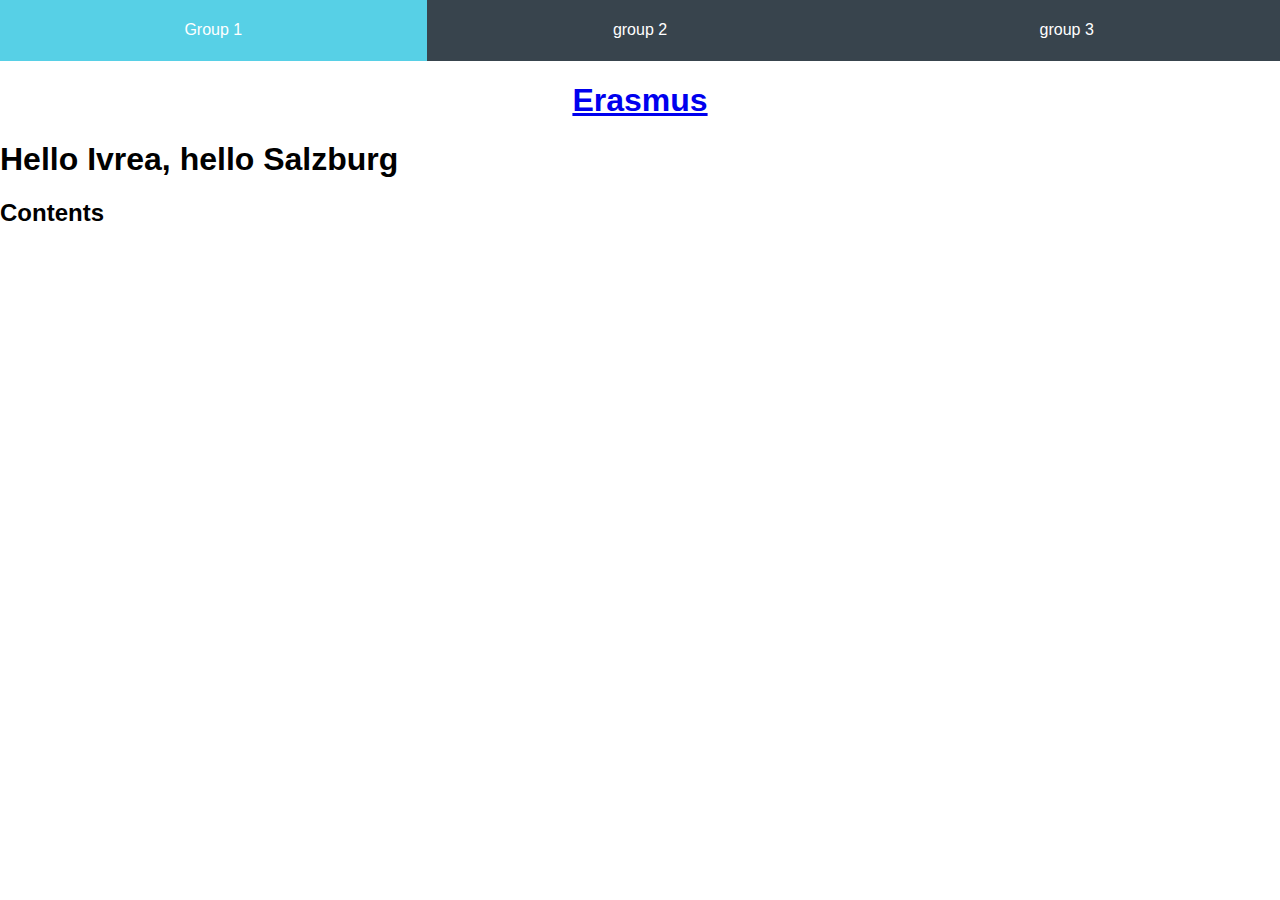
==== index.html @ 1d8cd61f "Total renaissance" ====
<!DOCTYPE html>
<html lang="en">
<head>
    
    <meta charset="UTF-8">
    <meta name="viewport" content="width=device-width, initial-scale=1.0">
    <title>Erasmus+</title>
    <link rel="stylesheet" href="Links Template/BarStyle.css">
    
</head>
<body>
    
    <ul>
        
        <li><a href="/SalzburgProjekt-main/SalzburgProjekt-group1/group1/ErasmusProject.html">Group 1</a></li>
        <li><a href="the 2nd group main">group 2 </a></li>   
        <li><a href="the 3th group main">group 3 </a></li>
              
            </div>
      </ul>
      <h1 class="titles"><a href="index.html">Erasmus</a></h1>
    <h1>Hello Ivrea, hello Salzburg</h1>
    <h2>Contents</h2>
    

</body>
</html>
---- Links Template/BarStyle.css ----
/*page links template*/
body {
  font-family: Arial, sans-serif;
  margin: 0;
  padding: 0;
 }
ul {
    list-style-type: none;
    margin: 0;
    padding: 0;
    overflow: hidden;
    background-color: #38444d; /* color to choose here */
    width: 100%;
  display: flex; 
  }
  
  li {
  flex: 1; 
 }
  
  li a, .dropbtn {
    display: block;
    color: white; /* color to choose here */
    text-align: center;
    padding: 5% 0;
    text-decoration: none;
  }
  
  li a:hover, .dropdown:hover .dropbtn {
    background-color: rgb(87, 208, 230); /* color to choose here */
    
    
  }
  
  li.dropdown {
    display: inline-block;
  }
  
  div.dropdown-content {
    display: none;
    width: 24.82%;
    position: absolute;
    background-color: #797070; /* color to choose here */
    min-width: 10%;
    
   
  }
  
  .dropdown-content a {
    color: black; /* color to choose here */
    padding: 20px 0;
    display: block;
    text-align: center;
    width: 100%;
  }
  
  .dropdown-content a:hover {
    background-color: #25a4c4; /* color to choose here */
    
  }
  
  .dropdown:hover .dropdown-content {
    display: block;
    padding: 12px ; 
  }
  div.contentbox{
    backdrop-filter: 10px; 
  }
 h1.titles{

    text-align: center;
}
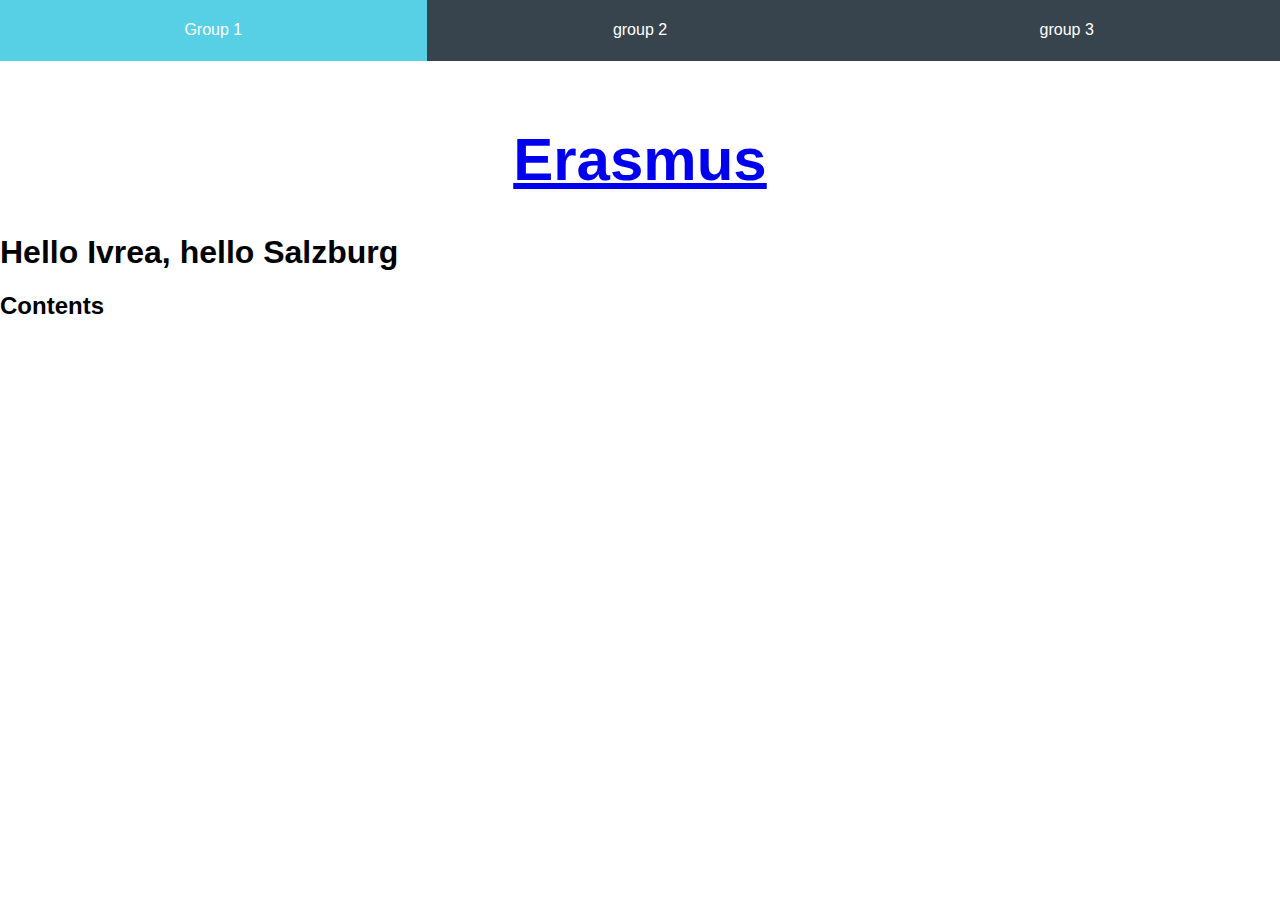
==== commit ff298ad4: "Update index.html" ====
--- a/index.html
+++ b/index.html
@@ -12,9 +12,9 @@
     
     <ul>
         
-        <li><a href="/SalzburgProjekt-main/SalzburgProjekt-group1/group1/ErasmusProject.html">Group 1</a></li>
-        <li><a href="the 2nd group main">group 2 </a></li>   
-        <li><a href="the 3th group main">group 3 </a></li>
+        <li><a href="../ErasmusPlus42-main/SalzburgProjekt-group1/ErasmusProject.html">Group 1</a></li>
+        <li><a href="../ErasmusPlus42-main/SalzburgProjekt-group2/Info2.html">group 2 </a></li>   
+        <li><a href="../ErasmusPlus42-main/SalzburgProjekt-group3/Group3.html">group 3 </a></li>
               
             </div>
       </ul>
--- a/Links Template/BarStyle.css
+++ b/Links Template/BarStyle.css
@@ -69,5 +69,9 @@
   }
  h1.titles{
 
-    text-align: center;
+      text-align: center;
+      font-family:Helvetica;
+      font-weight: Bold;
+      font-size: 60px;
+      margin-top: 5%;
 }
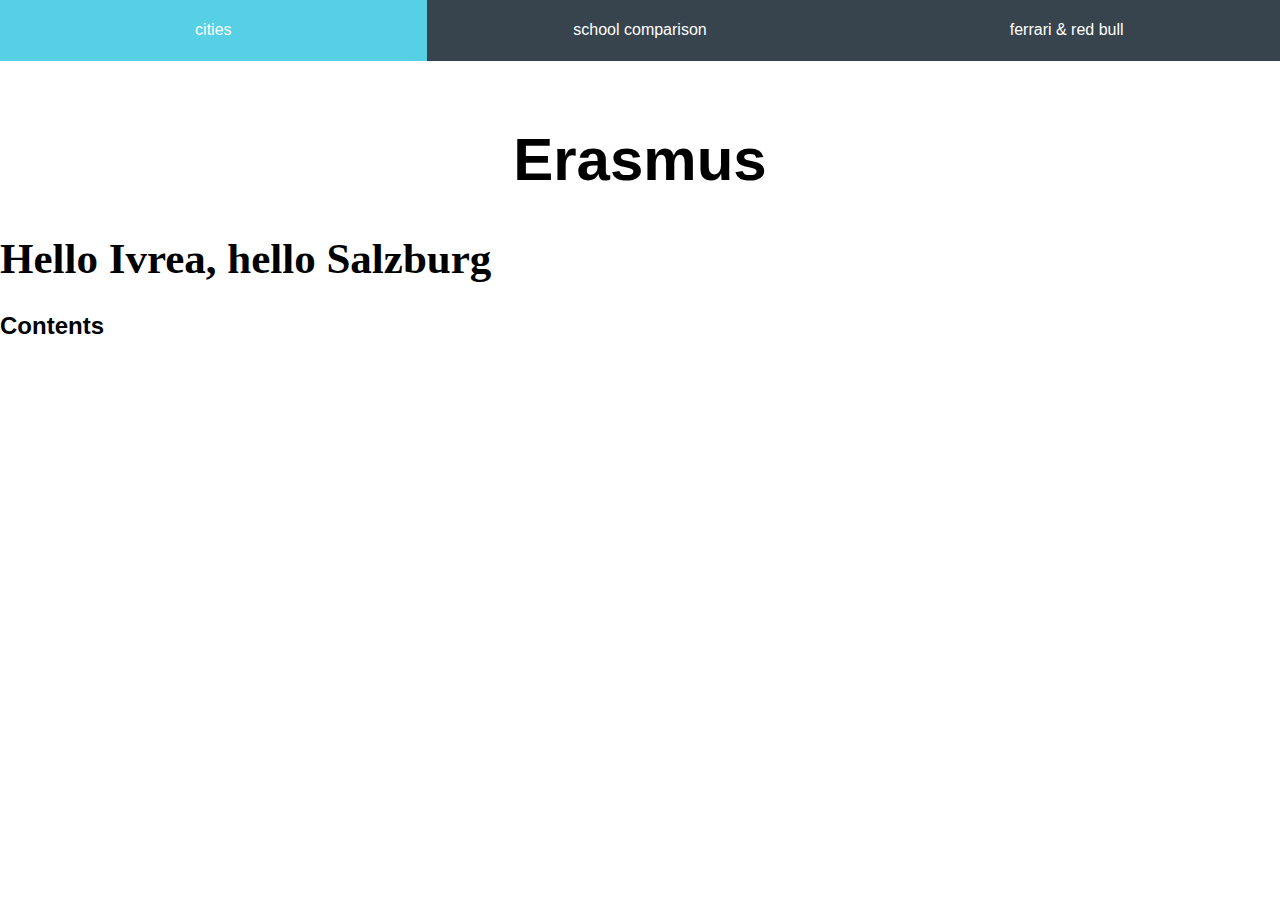
==== commit 367c718b: "index changes" ====
--- a/index.html
+++ b/index.html
@@ -6,15 +6,16 @@
     <meta name="viewport" content="width=device-width, initial-scale=1.0">
     <title>Erasmus+</title>
     <link rel="stylesheet" href="Links Template/BarStyle.css">
+    <link rel="stylesheet" href="Links Template/style1.css">
     
 </head>
 <body>
     
     <ul>
         
-        <li><a href="../ErasmusPlus42-main/SalzburgProjekt-group1/ErasmusProject.html">Group 1</a></li>
-        <li><a href="../ErasmusPlus42-main/SalzburgProjekt-group2/Info2.html">group 2 </a></li>   
-        <li><a href="../ErasmusPlus42-main/SalzburgProjekt-group3/Group3.html">group 3 </a></li>
+        <li><a href="SalzburgProjekt-group1/ErasmusProject.html">cities</a></li>
+        <li><a href="SalzburgProjekt-group2/Info2.html">school comparison</a></li>   
+        <li><a href="SalzburgProjekt-group3/Group3.html">ferrari & red bull</a></li>
               
             </div>
       </ul>
--- a/Links Template/style1.css
+++ b/Links Template/style1.css
@@ -0,0 +1,32 @@
+body {
+    background-color:white ;
+}
+h1 {
+    font-family:'Times New Roman', Times, serif;
+    text-decoration: none;
+    font-size: 43px;
+    text-align: left;
+}
+a {
+  
+    text-decoration: none;
+    color: black;
+}
+.left {
+    width: 40%;
+    height: auto;
+    float: left;
+    margin-left: 3%;
+
+}
+.right {
+    width: 50%;
+    height: auto;
+    float: right;
+    margin-right: 3%;
+
+}
+.monuments{
+   color: red;
+    margin-left: 3%;
+}
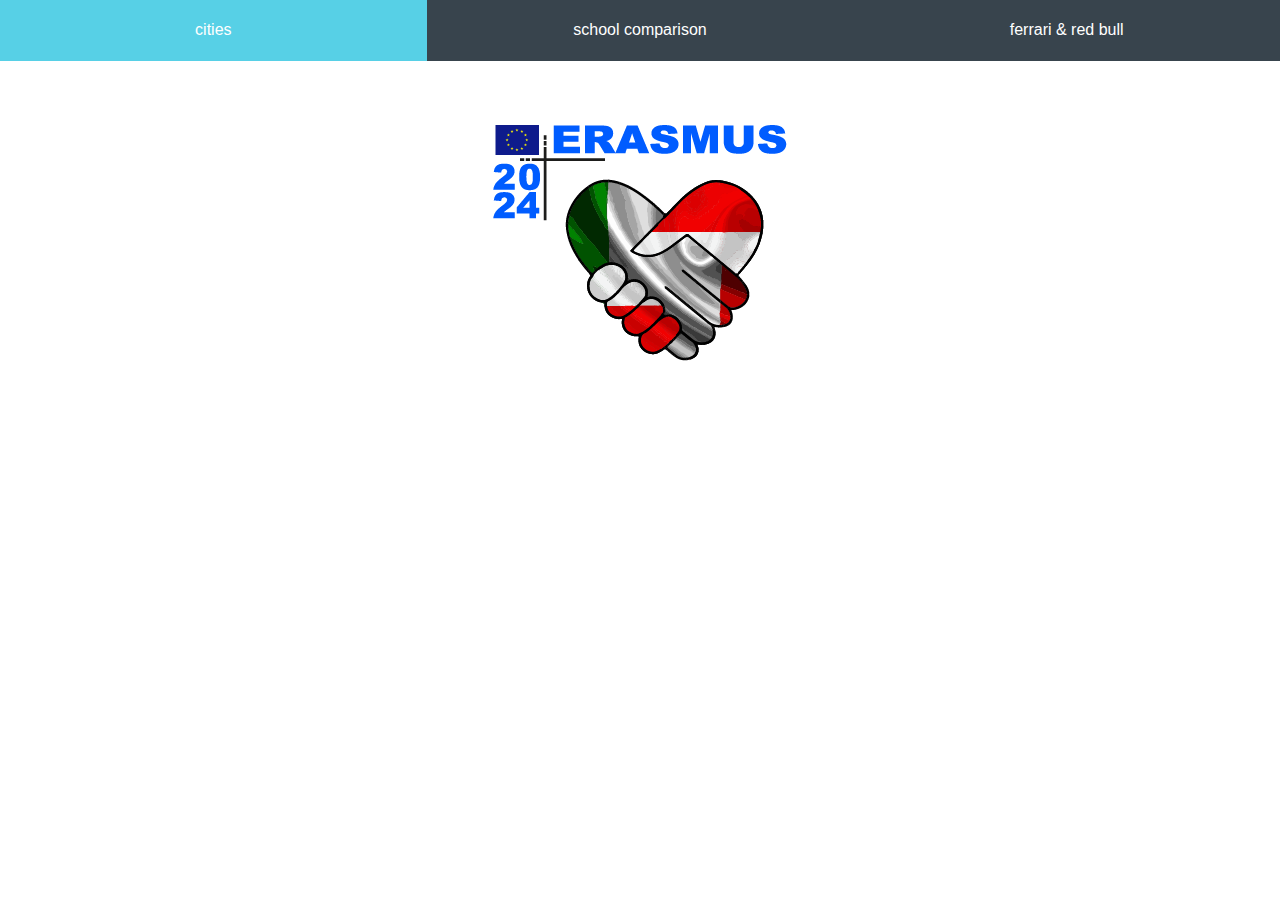
==== commit 94616c1a: "logo" ====
--- a/index.html
+++ b/index.html
@@ -13,16 +13,19 @@
     
     <ul>
         
+
         <li><a href="SalzburgProjekt-group1/ErasmusProject.html">cities</a></li>
         <li><a href="SalzburgProjekt-group2/Info2.html">school comparison</a></li>   
         <li><a href="SalzburgProjekt-group3/Group3.html">ferrari & red bull</a></li>
+
               
             </div>
       </ul>
-      <h1 class="titles"><a href="index.html">Erasmus</a></h1>
-    <h1>Hello Ivrea, hello Salzburg</h1>
-    <h2>Contents</h2>
-    
+
+      
+      <h1 class="titles">
+      <img src="Links Template/LOGOBELLO.png" alt="selfmade logo">
+      </h1>
 
 </body>
 </html>
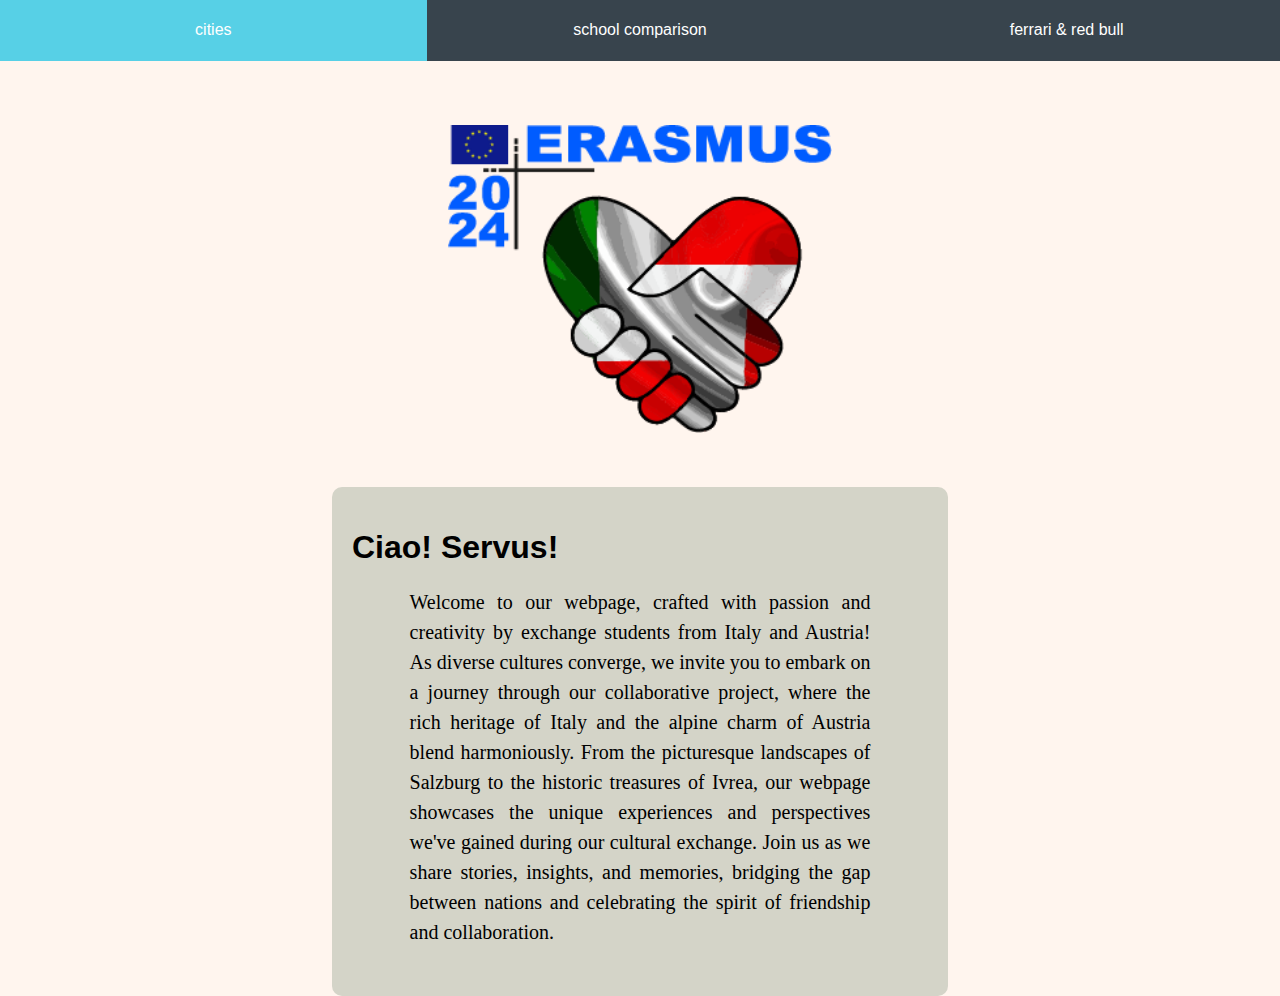
==== commit 1bc7804d: "better index page" ====
--- a/index.html
+++ b/index.html
@@ -6,7 +6,7 @@
     <meta name="viewport" content="width=device-width, initial-scale=1.0">
     <title>Erasmus+</title>
     <link rel="stylesheet" href="Links Template/BarStyle.css">
-    <link rel="stylesheet" href="Links Template/style1.css">
+    <link rel="stylesheet" href="Links Template/style.css">
     
 </head>
 <body>
@@ -27,5 +27,15 @@
       <img src="Links Template/LOGOBELLO.png" alt="selfmade logo">
       </h1>
 
+      <div class="container">
+        <div class="sport-container" >
+        <h1>Ciao! Servus!</h1>  
+              <p>Welcome to our webpage, crafted with passion and creativity by exchange students from Italy and Austria! As diverse cultures converge, 
+              we invite you to embark on a journey through our collaborative project, where the rich heritage of Italy and the alpine charm of Austria blend harmoniously. From the picturesque landscapes of Salzburg to the historic treasures of Ivrea, our webpage showcases the unique experiences and perspectives we've gained during our cultural exchange. Join us as we share stories, insights, 
+              and memories, bridging the gap between nations and celebrating the spirit of friendship and collaboration.</p>
+            
+        </div>
+        </div>
+
 </body>
 </html>
--- a/Links Template/style.css
+++ b/Links Template/style.css
@@ -0,0 +1,72 @@
+body {
+    font-family: Arial, sans-serif;
+    margin: 0;
+    padding: 0;
+    background-color: seashell
+}
+#title {
+  text-align: center;
+  margin-top: 20px;
+}
+.container {
+  display: flex;
+  justify-content: space-around;
+  margin-top: 30px;
+}
+.sport-container {
+  background-color: #d4d4c8;
+  width: 45%;
+  padding: 20px;
+  border-radius: 10px;
+  height: 70%;
+}
+h2 {
+    margin-bottom: 30px;
+    font-size: 40px;
+    text-align: center;
+    margin-top: 5%;
+}
+h3{
+  margin-bottom: 1%;
+}
+p {
+  text-align: justify;
+  line-height: 1.5;
+  text-decoration: solid;
+  text-decoration: black;
+}        body {
+  font-family: Arial, sans-serif;
+  margin: 0;
+  padding: 0;
+ }
+h1.titles{
+
+      text-align: center;
+      font-family:Helvetica;
+      font-size: 60px;
+      margin-top: 5%;
+      
+  }
+
+img {
+    width: 30%;
+    height: 80%;
+    margin-left: 33%;
+    margin-right: 33%;
+}
+
+p {
+
+    font-family: 'Times New Roman';
+    margin-left: 10%;
+    margin-right: 10%;
+    font-size: 20px;
+    margin-bottom: 5%;
+}
+
+.sports {
+    display: flex;
+    justify-content: center;
+    width: 50%;
+    height: 30%;
+}
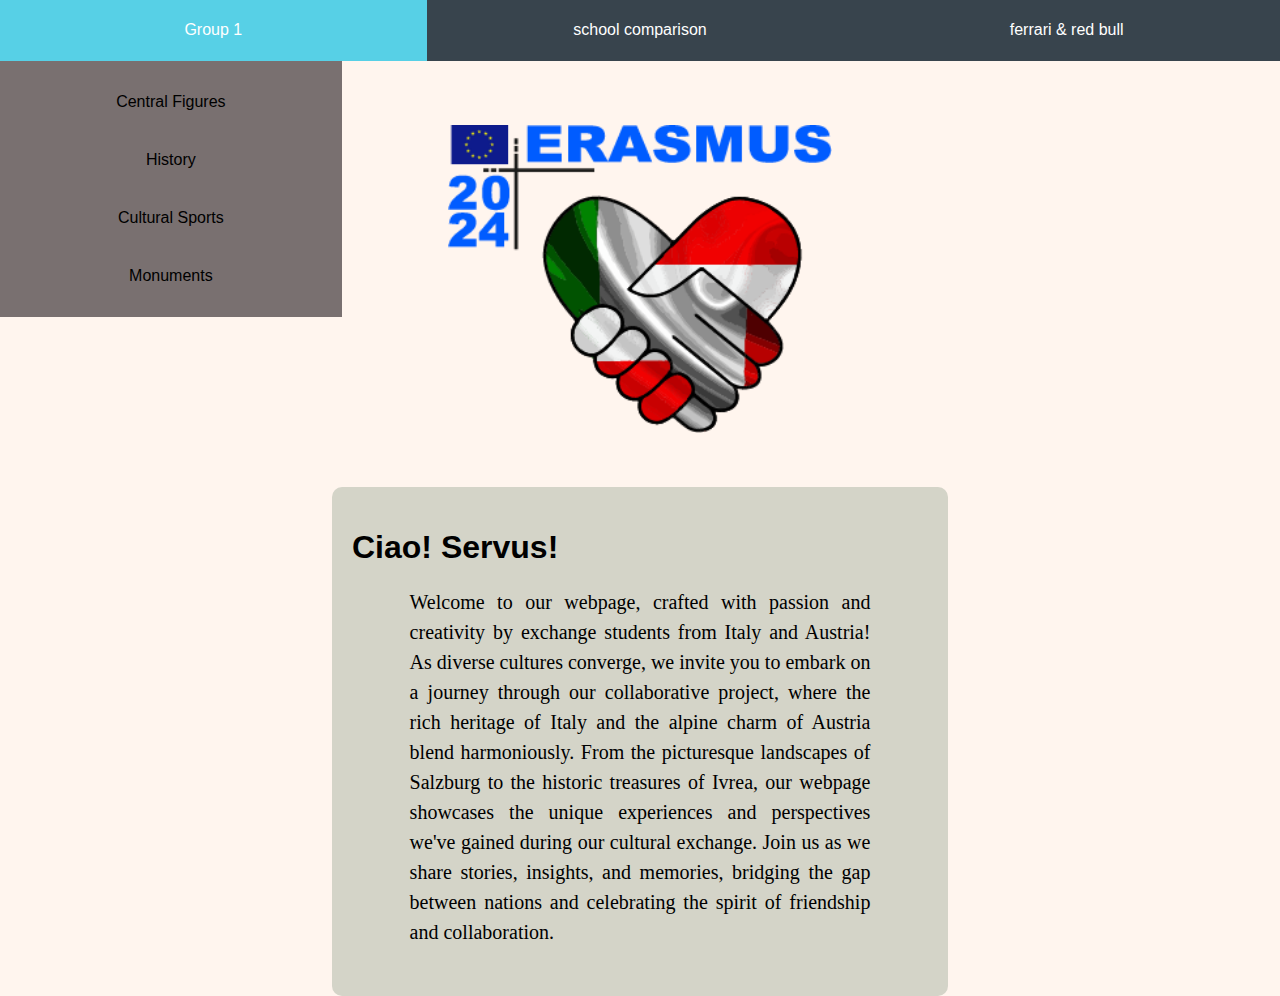
==== commit fa591c81: "Group 1 menue" ====
--- a/index.html
+++ b/index.html
@@ -12,14 +12,21 @@
 <body>
     
     <ul>
-        
+        <li class="dropdown"> 
+            <a href="" class="dropbtn"> Group 1</a>
+            <div class="dropdown-content">
+              <a href="SalzburgProjekt-group1/CentralFigures.html">Central Figures</a>
+              <a href="SalzburgProjekt-group1/History.html"> History</a>
+              <a href="SalzburgProjekt-group1/Cultural Sports.html"> Cultural Sports</a>
+              <a href="SalzburgProjekt-group1/Monuments.html"> Monuments</a>
+            </div>
 
-        <li><a href="SalzburgProjekt-group1/ErasmusProject.html">cities</a></li>
+        </div>
         <li><a href="SalzburgProjekt-group2/Info2.html">school comparison</a></li>   
         <li><a href="SalzburgProjekt-group3/Group3.html">ferrari & red bull</a></li>
-
+        
               
-            </div>
+            
       </ul>
 
       
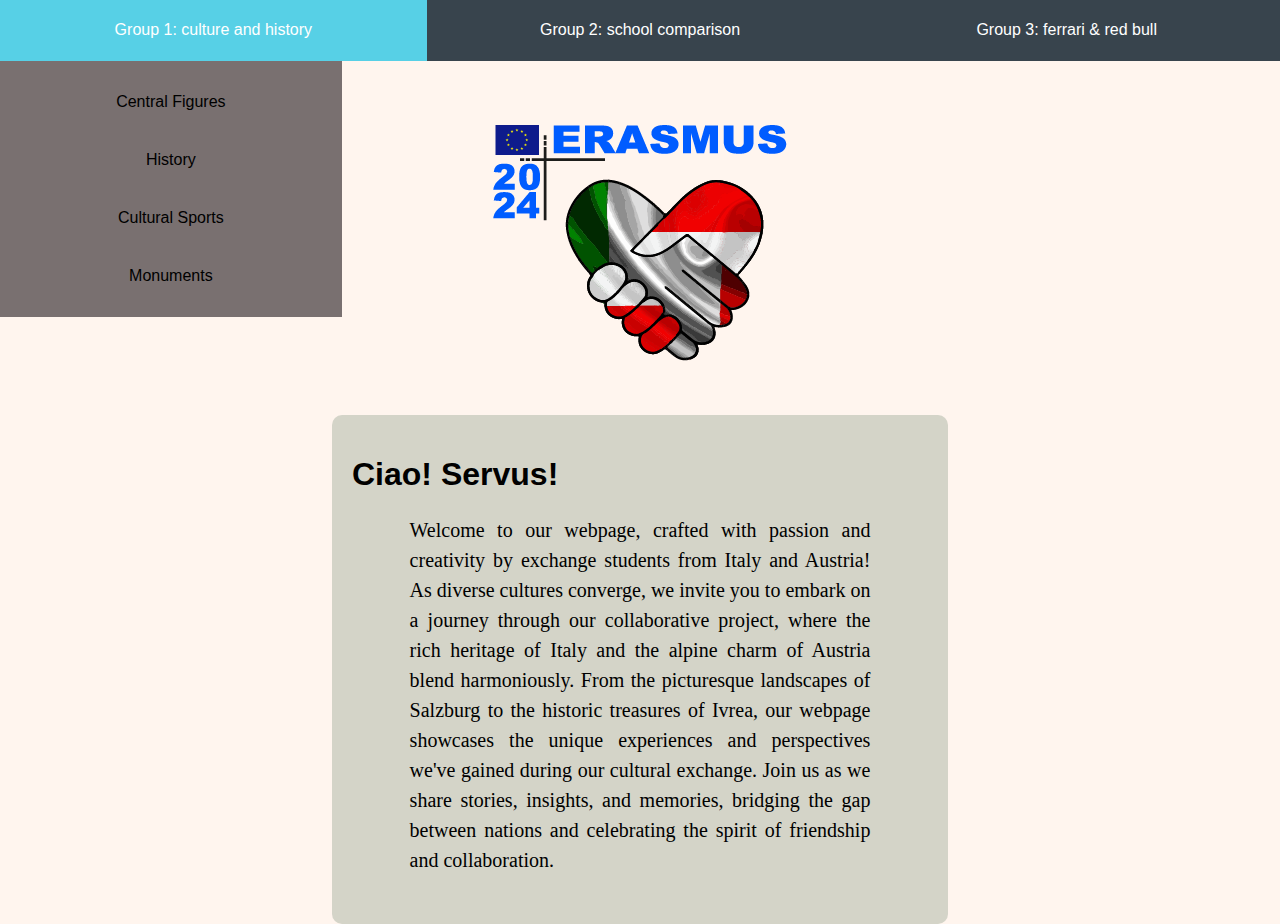
==== commit 08c709dc: "unifying design group 1" ====
--- a/index.html
+++ b/index.html
@@ -13,7 +13,7 @@
     
     <ul>
         <li class="dropdown"> 
-            <a href="" class="dropbtn"> Group 1</a>
+            <a href="" class="dropbtn"> Group 1: culture and history</a>
             <div class="dropdown-content">
               <a href="SalzburgProjekt-group1/CentralFigures.html">Central Figures</a>
               <a href="SalzburgProjekt-group1/History.html"> History</a>
@@ -22,17 +22,18 @@
             </div>
 
         </div>
-        <li><a href="SalzburgProjekt-group2/Info2.html">school comparison</a></li>   
-        <li><a href="SalzburgProjekt-group3/Group3.html">ferrari & red bull</a></li>
+        <li><a href="SalzburgProjekt-group2/Info2.html">Group 2: school comparison</a></li>   
+        <li><a href="SalzburgProjekt-group3/Group3.html">Group 3: ferrari & red bull</a></li>
         
               
             
       </ul>
 
       
-      <h1 class="titles">
-      <img src="Links Template/LOGOBELLO.png" alt="selfmade logo">
-      </h1>
+      <h1 class="titles"><a href="index.html">
+        <img src="Links Template/LOGOBELLO.png"
+             alt="selfmade logo">
+    </a></h1>
 
       <div class="container">
         <div class="sport-container" >
--- a/Links Template/style.css
+++ b/Links Template/style.css
@@ -39,18 +39,10 @@
   margin: 0;
   padding: 0;
  }
-h1.titles{
 
-      text-align: center;
-      font-family:Helvetica;
-      font-size: 60px;
-      margin-top: 5%;
-      
-  }
-
-img {
-    width: 30%;
-    height: 80%;
+h1>img {
+    width: 50%;
+    height: 50%;
     margin-left: 33%;
     margin-right: 33%;
 }
